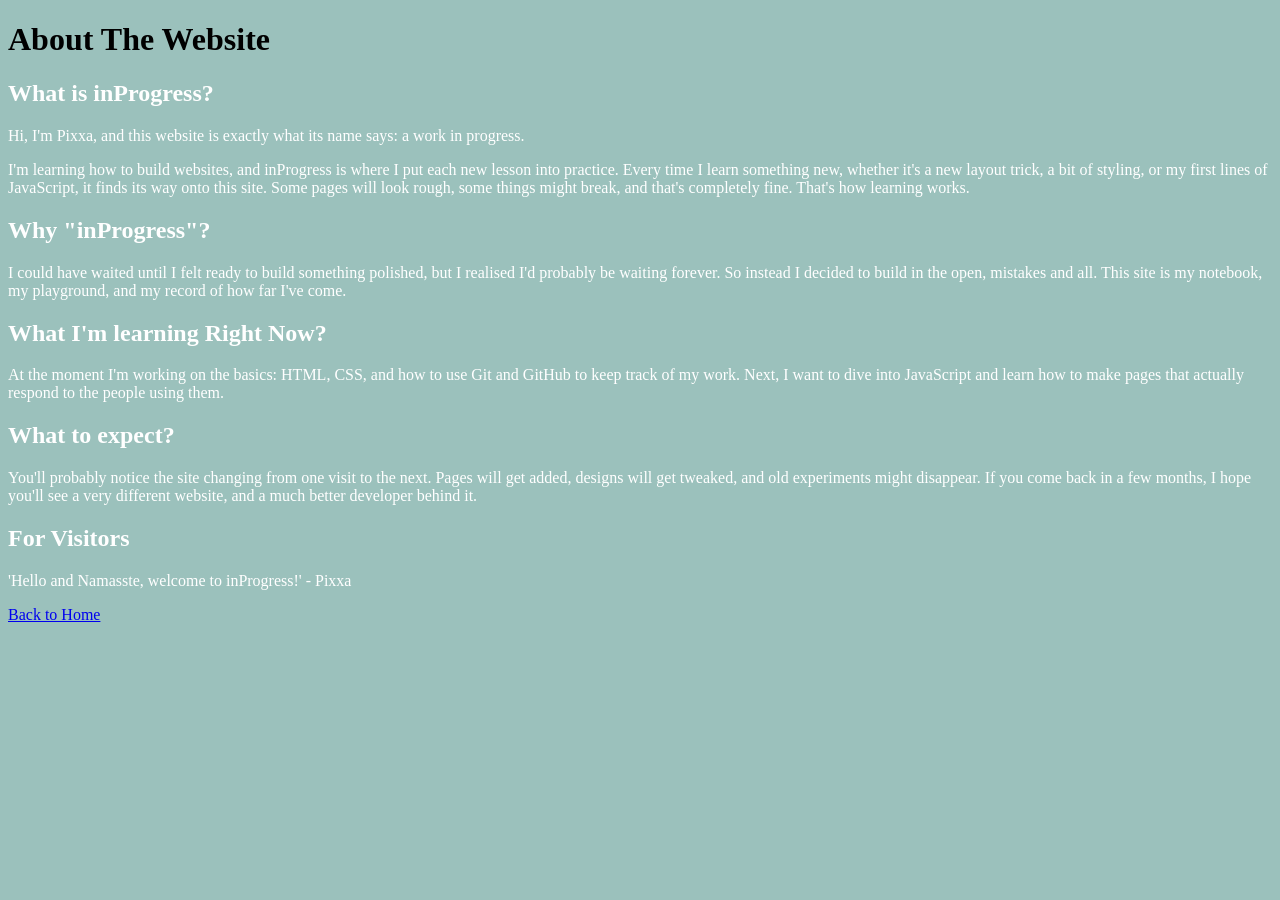
==== about/about.html @ 3b178d7d "added an about directory to store about.html and other details for the website." ====
<!DOCTYPE html>
<html lang="en">
    <head>
        <meta charset="UTF-8">
        <meta name="viewport" content="width=device-width, initial-scale=1.0">
        <title>About The Website</title>
        <link rel="stylesheet" href="../style.css">
    </head>
    <body>
        <h1>About The Website</h1>
        <h2>What is inProgress?</h2>
        <p>Hi, I'm Pixxa, and this website is exactly what its name says: a work in progress.</p>
        <p>I'm learning how to build websites, and inProgress is where I put each new lesson into practice. Every time I learn something new, whether it's a new layout trick, a bit of styling, or my first lines of JavaScript, it finds its way onto this site. Some pages will look rough, some things might break, and that's completely fine. That's how learning works.</p>

        <h2>Why "inProgress"?</h2>
        <p>I could have waited until I felt ready to build something polished, but I realised I'd probably be waiting forever. So instead I decided to build in the open, mistakes and all. This site is my notebook, my playground, and my record of how far I've come.</p>

        <h2>What I'm learning Right Now?</h2>
        <p>At the moment I'm working on the basics: HTML, CSS, and how to use Git and GitHub to keep track of my work. Next, I want to dive into JavaScript and learn how to make pages that actually respond to the people using them.</p>

        <h2>What to expect?</h2>
        <p>You'll probably notice the site changing from one visit to the next. Pages will get added, designs will get tweaked, and old experiments might disappear. If you come back in a few months, I hope you'll see a very different website, and a much better developer behind it.</p>

        <h2>For Visitors</h2>
        <p>'Hello and Namasste, welcome to inProgress!' - Pixxa</p>

        <a href="../index.html">Back to Home</a>
    </body>
</html>
---- style.css ----
body{
    background-color: #9bc1bcff;
    color: white;
}

h1{
    color: black;
}
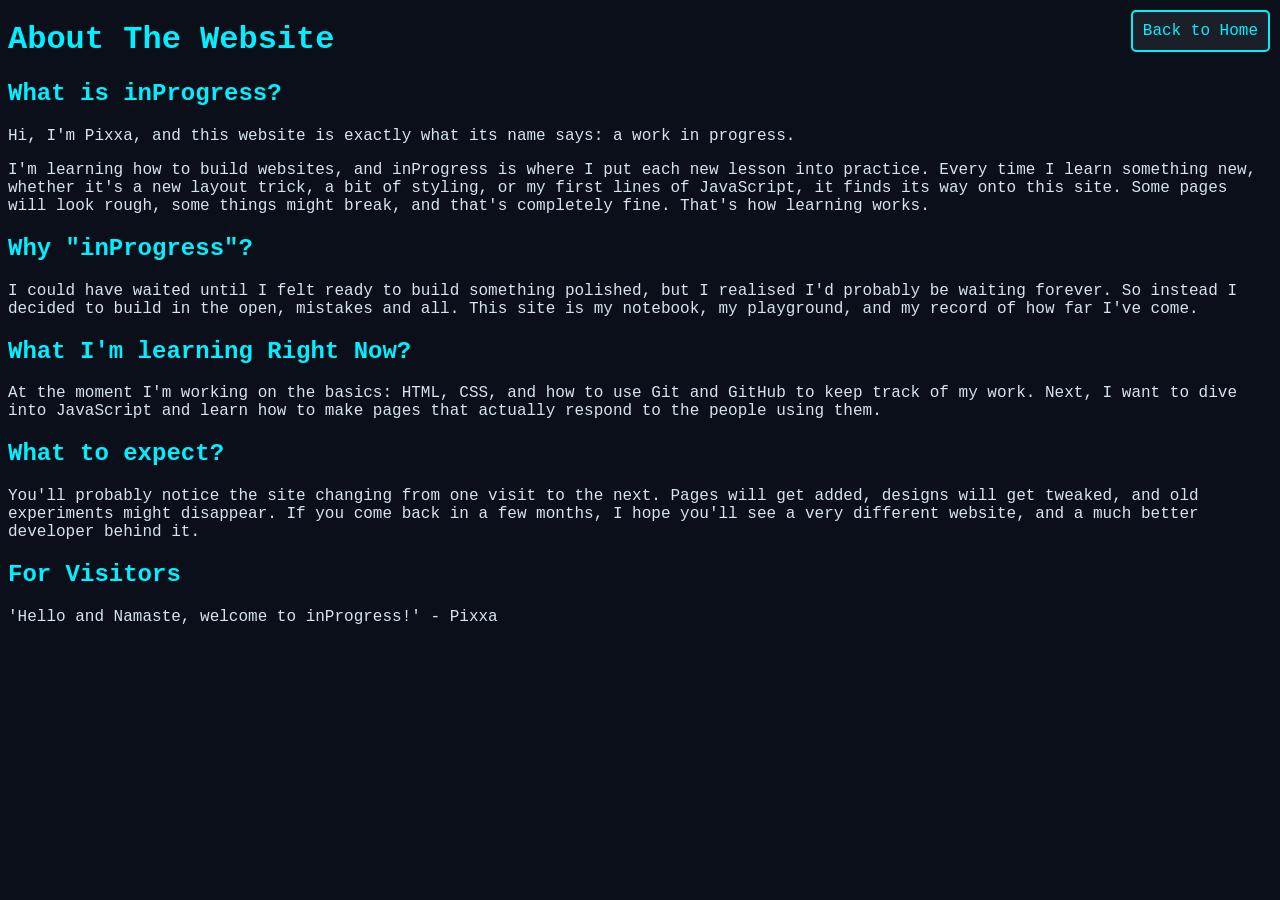
==== commit f3bd38db: "added Namaste" ====
--- a/about/about.html
+++ b/about/about.html
@@ -22,8 +22,8 @@
         <p>You'll probably notice the site changing from one visit to the next. Pages will get added, designs will get tweaked, and old experiments might disappear. If you come back in a few months, I hope you'll see a very different website, and a much better developer behind it.</p>
 
         <h2>For Visitors</h2>
-        <p>'Hello and Namasste, welcome to inProgress!' - Pixxa</p>
+        <p>'Hello and Namaste, welcome to inProgress!' - Pixxa</p>
 
-        <a href="../index.html">Back to Home</a>
+        <a href="../index.html" id="back-home">Back to Home</a>
     </body>
 </html>
--- a/style.css
+++ b/style.css
@@ -1,8 +1,40 @@
 body{
-    background-color: #9bc1bcff;
-    color: white;
+    background-color: #0b0f1a;
+    color: #d6e4f0;
+    font-family: "Courier New", Courier, Consolas, monospace;
 }
 
-h1{
-    color: black;
+h1,h2,h3,h4,h5,h6{
+    color: #00f0ff;
+}
+
+a{
+    color: #00f0ff;
+    text-decoration: none;
+}
+
+a:hover{
+    color: #ffb800;
+}
+
+/* Style for the about link */
+#about-link{
+    position: absolute;
+    top: 10px;
+    right: 10px;
+    border: 2px solid #00f0ff;
+    background-color: #1a1f2a;
+    padding: 10px;
+    border-radius: 5px;
+}
+
+/* Style for the back to home link in about page */
+#back-home{
+    position: absolute;
+    top: 10px;
+    right: 10px;
+    border: 2px solid #00f0ff;
+    background-color: #1a1f2a;
+    padding: 10px;
+    border-radius: 5px;
 }
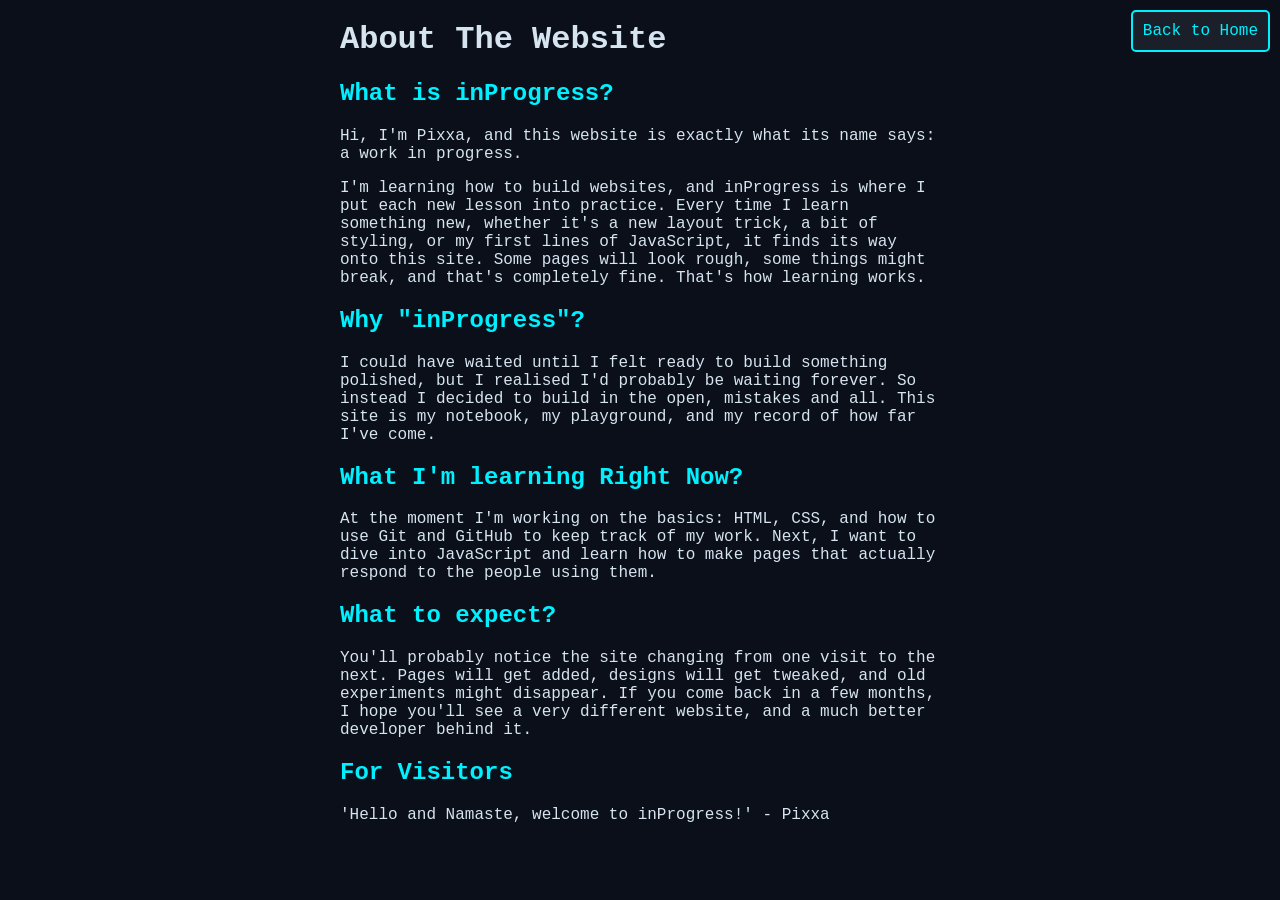
==== commit b5c3a216: "changed the landing.html to index.html and landing.css to styles.css." ====
--- a/about/about.html
+++ b/about/about.html
@@ -4,7 +4,7 @@
         <meta charset="UTF-8">
         <meta name="viewport" content="width=device-width, initial-scale=1.0">
         <title>About The Website</title>
-        <link rel="stylesheet" href="../style.css">
+        <link rel="stylesheet" href="../old-style.css">
     </head>
     <body>
         <h1>About The Website</h1>
--- a/old-style.css
+++ b/old-style.css
@@ -0,0 +1,53 @@
+body{
+    background-color: #0b0f1a;
+    color: #d6e4f0;
+    font-family: "Courier New", Courier, Consolas, monospace;
+    max-width: 600px;
+    margin: 0 auto;
+    box-sizing: border-box;
+}
+
+.heading{
+    color: rgb(252, 103, 103);
+    background-color: #6f7d9c;
+    text-align: center;
+    margin-top: 20px;
+    padding: 10px;
+    border: 1px solid #d5f4f7;
+}
+
+h2,h3,h4,h5,h6{
+    color: #00f0ff;
+}
+
+/* Style for the about link */
+a{
+    color: #00f0ff;
+    text-decoration: none;
+}
+
+a:hover{
+    color: #ffb800;
+}
+
+/* Style for the about link */
+#about-link{
+    position: absolute;
+    top: 10px;
+    right: 10px;
+    border: 2px solid #00f0ff;
+    background-color: #1a1f2a;
+    padding: 10px;
+    border-radius: 5px;
+}
+
+/* Style for the back to home link in about page */
+#back-home{
+    position: absolute;
+    top: 10px;
+    right: 10px;
+    border: 2px solid #00f0ff;
+    background-color: #1a1f2a;
+    padding: 10px;
+    border-radius: 5px;
+}
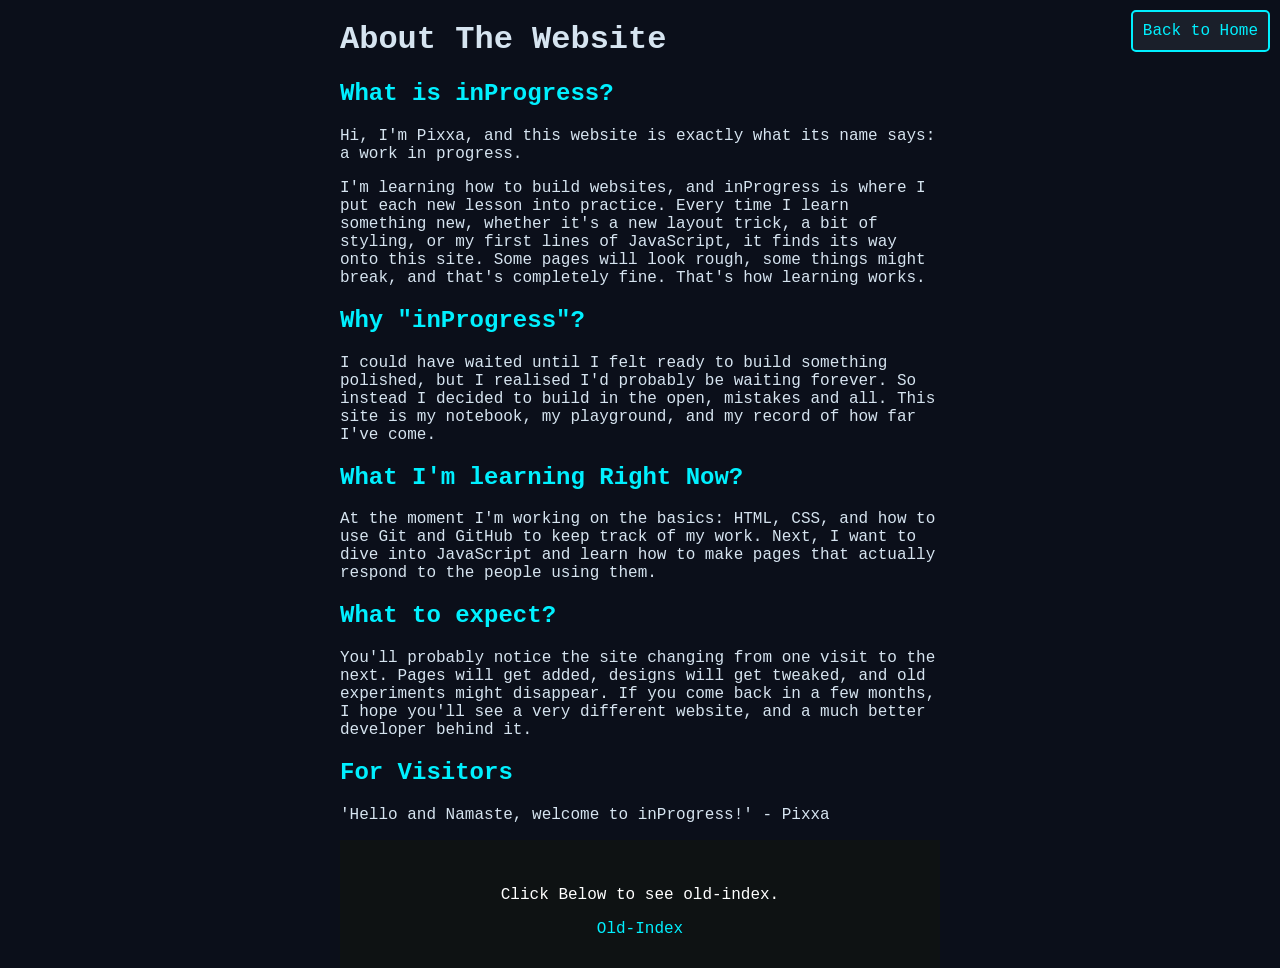
==== commit d0b02bfe: "Added link to old-html on the about page" ====
--- a/about/about.html
+++ b/about/about.html
@@ -4,7 +4,7 @@
         <meta charset="UTF-8">
         <meta name="viewport" content="width=device-width, initial-scale=1.0">
         <title>About The Website</title>
-        <link rel="stylesheet" href="../old-style.css">
+        <link rel="stylesheet" href="../pages/old-style.css">
     </head>
     <body>
         <h1>About The Website</h1>
@@ -25,5 +25,12 @@
         <p>'Hello and Namaste, welcome to inProgress!' - Pixxa</p>
 
         <a href="../index.html" id="back-home">Back to Home</a>
+
+        <section class="old-index">
+            <div class="old-text">
+                <p>Click Below to see old-index.</p>
+                <a href="../pages/old-index.html">Old-Index</a>
+            </div>
+        </section>
     </body>
 </html>
--- a/pages/old-style.css
+++ b/pages/old-style.css
@@ -0,0 +1,68 @@
+body{
+    background-color: #0b0f1a;
+    color: #d6e4f0;
+    font-family: "Courier New", Courier, Consolas, monospace;
+    max-width: 600px;
+    margin: 0 auto;
+    box-sizing: border-box;
+}
+
+.heading{
+    color: rgb(252, 103, 103);
+    background-color: #6f7d9c;
+    text-align: center;
+    margin-top: 20px;
+    padding: 10px;
+    border: 1px solid #d5f4f7;
+}
+
+h2,h3,h4,h5,h6{
+    color: #00f0ff;
+}
+
+/* Style for the about link */
+a{
+    color: #00f0ff;
+    text-decoration: none;
+}
+
+a:hover{
+    color: #ffb800;
+}
+
+/* Style for the about link */
+#about-link{
+    position: absolute;
+    top: 10px;
+    right: 10px;
+    border: 2px solid #00f0ff;
+    background-color: #1a1f2a;
+    padding: 10px;
+    border-radius: 5px;
+}
+
+/* Style for the back to home link in about page */
+#back-home{
+    position: absolute;
+    top: 10px;
+    right: 10px;
+    border: 2px solid #00f0ff;
+    background-color: #1a1f2a;
+    padding: 10px;
+    border-radius: 5px;
+}
+
+/*old-index section style*/
+.old-index{
+    background-color: #0e1213;
+    color: white;
+    display: flex;
+    padding: 30px 10px;
+    gap: 10px;
+    justify-content: center;
+    text-align: center;
+}
+
+.old-text{
+    flex: 1;
+}
